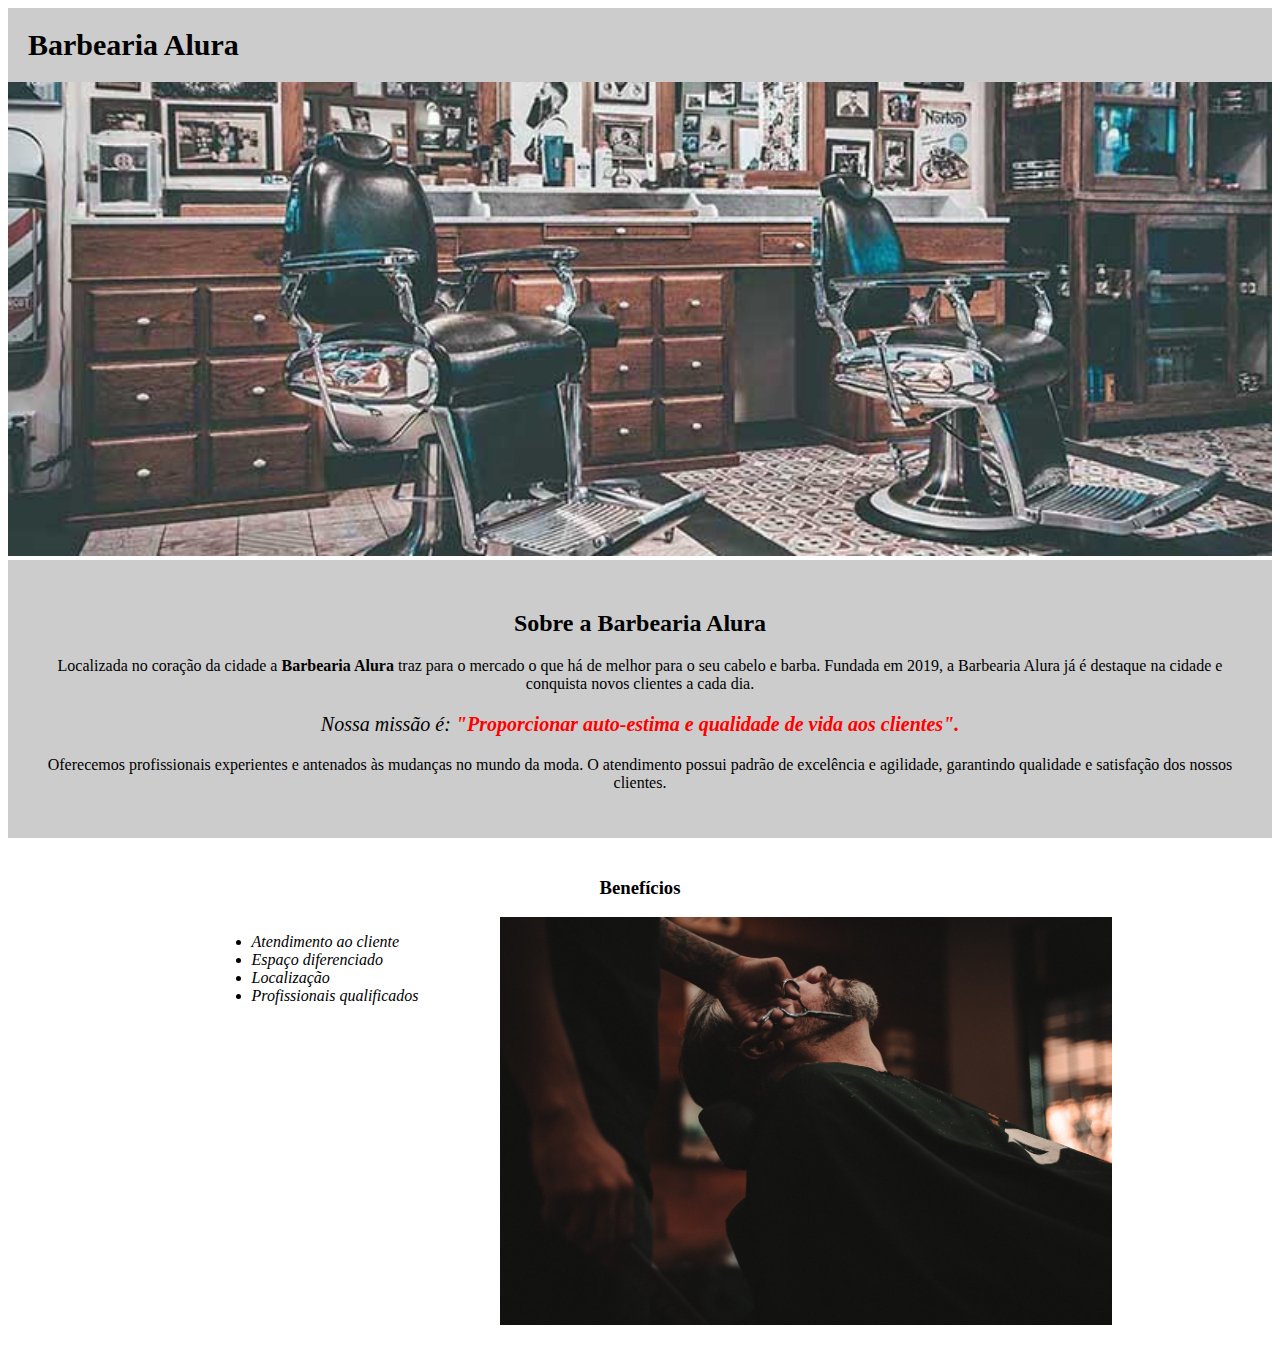
==== PROJETO BARBEARIA ALURA/index.html @ f102108e "Adicionei o projeto inicial" ====
<!DOCTYPE html>
<html Lang="pt-br">
<head>
	<meta charset="UTF8">
	<title> Barbearia Alura</title>
	<link rel="stylesheet" href="style-home.css">
	
</head>
<body>
	<header>
		Barbearia Alura 

	</header>
	<img id = "banner" src="imagens_index/banner.jpg">
	<div class="principal">
		<h2 class="titulo-centralizado">Sobre a Barbearia Alura</h2>

		<p>Localizada no coração da cidade a <strong>Barbearia Alura</strong> traz para o mercado o que há de melhor para o seu cabelo e barba. Fundada em 2019, a Barbearia Alura já é destaque na cidade e conquista novos clientes a cada dia.</p>

		<p id="missao"><em>Nossa missão é: <strong>"Proporcionar auto-estima e qualidade de vida aos clientes".</strong></em></p>

		<p>Oferecemos profissionais experientes e antenados às mudanças no mundo da moda. O atendimento possui padrão de excelência e agilidade, garantindo qualidade e satisfação dos nossos clientes.</p>
		</div>


		<div class="beneficios">
		<h3 class="titulo-centralizado">Benefícios</h3>
		<ul>
			<li class="itens">Atendimento ao cliente</li>
			<li class="itens">Espaço diferenciado</li>
			<li class="itens">Localização</li>
			<li class="itens">Profissionais qualificados</li>
		</ul>

	<img id = "beneficios" src="imagens_index/beneficios.jpg" class="imagembeneficios">

	</div>

</body>
</html>
---- PROJETO BARBEARIA ALURA/style-home.css ----
body{
	
}

header{


	font-size: 30px;
	font-weight: bold;
	padding-left: 20px;
	padding-bottom: 20px;
	padding-top: 20px;
	background: #CCCCCC;
}

.cabecalho{
	position: relative;
	width: 940px;
	margin: 0 auto
}

#banner {
	width: 100%

}

.principal{
	background: #CCCCCC;
	padding:  30px;
}

.titulo-centralizado{
	text-align:center

}

 p {
	text-align: center

}

#missao { 
		font-size: 20px; 
		text-align: center

}

em strong{ 

	color: red
}

.itens{

	font-style: italic
	
}

.beneficios{
	background: #FFFFFF;
	padding:20px;

}


ul{

	display: inline-block;
	vertical-align: top;
	width: 20%;
	margin-left: 15%;
}

.imagembeneficios {

	width: 50%;

}
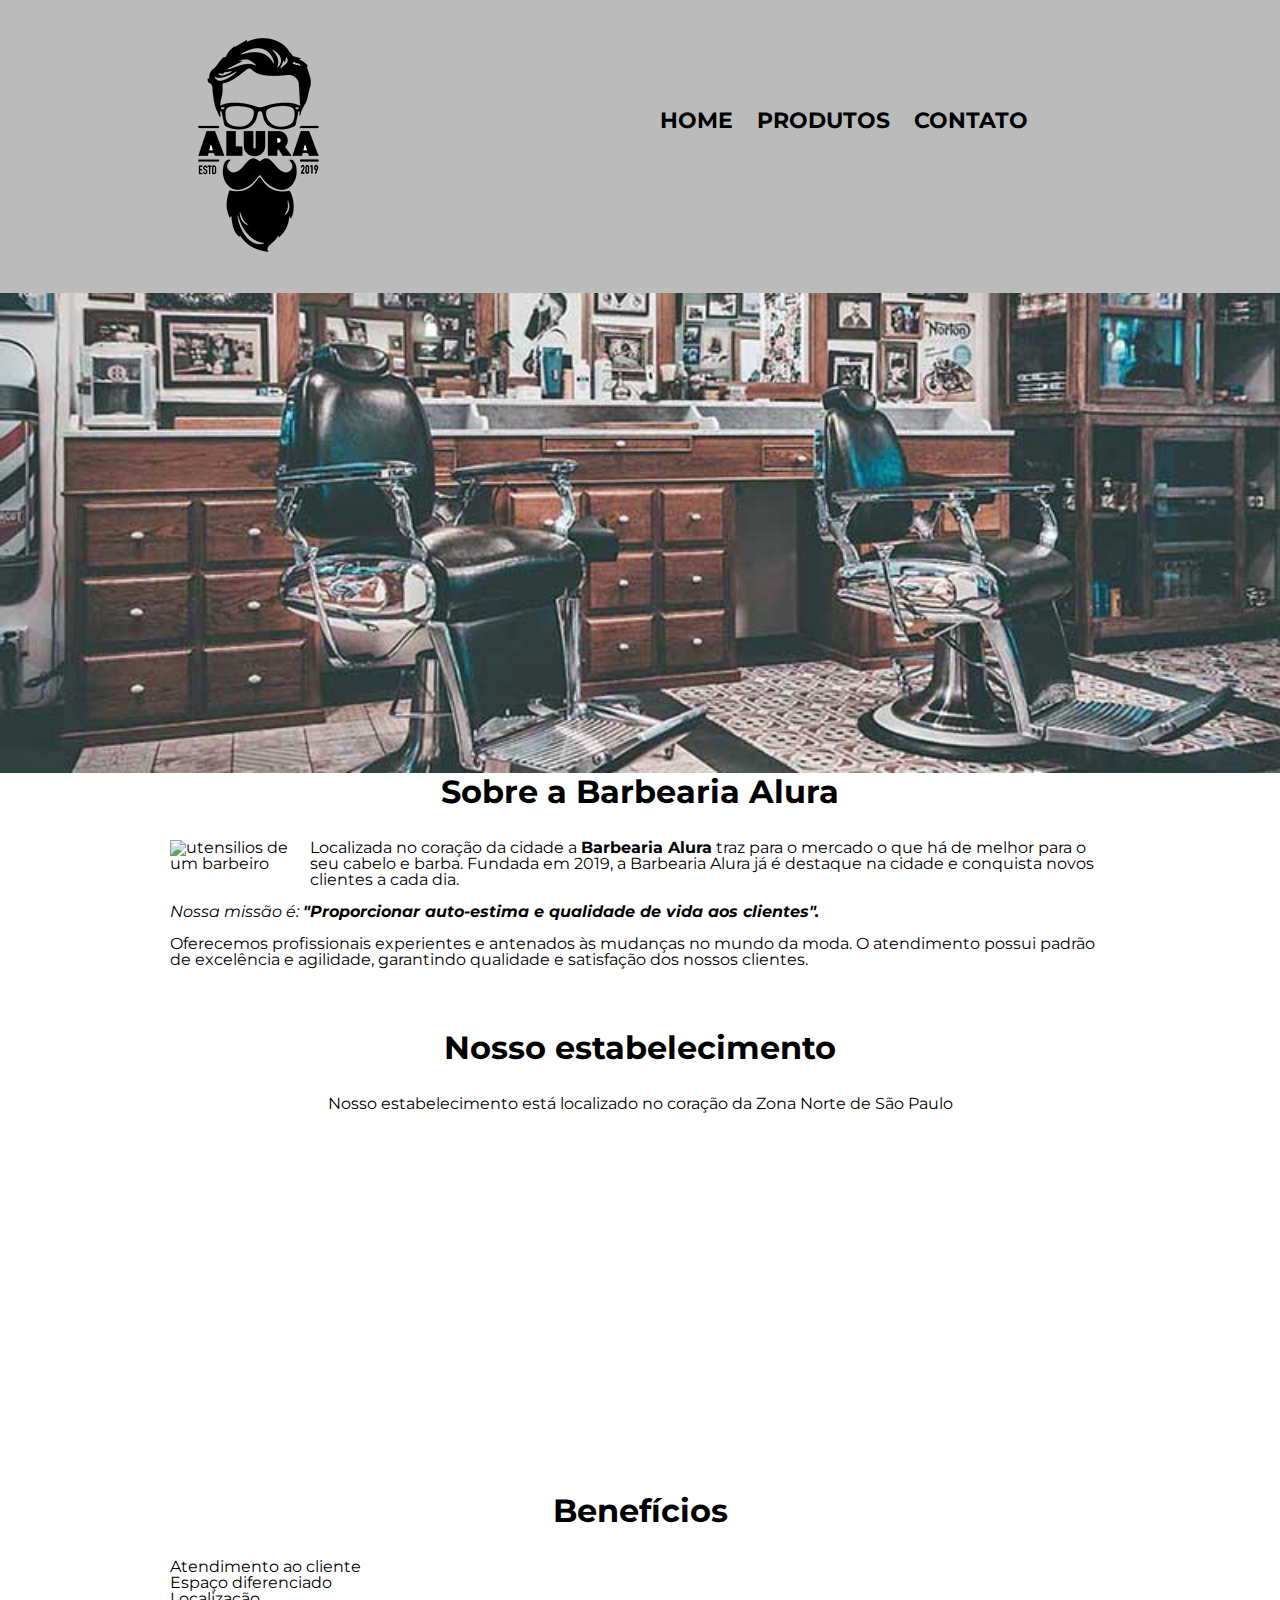
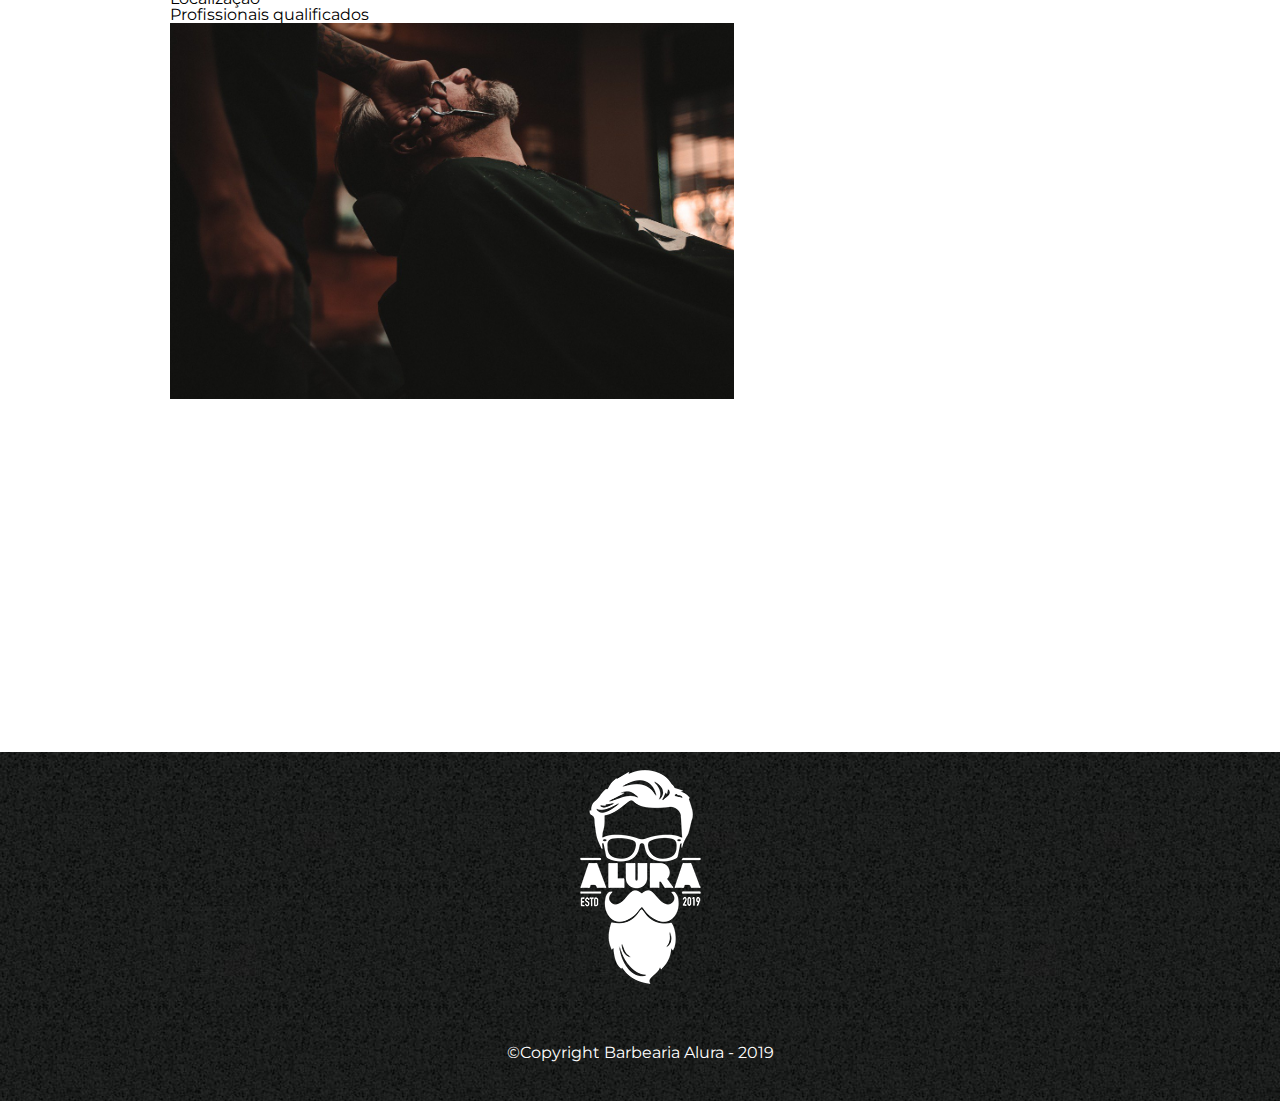
==== commit 3deab378: "SERIE DE ALTERAÇÕES EM 17/10/22" ====
--- a/PROJETO BARBEARIA ALURA/index.html
+++ b/PROJETO BARBEARIA ALURA/index.html
@@ -3,38 +3,72 @@
 <head>
 	<meta charset="UTF8">
 	<title> Barbearia Alura</title>
-	<link rel="stylesheet" href="style-home.css">
+	<link rel="stylesheet" href="reset.css">
+	<link rel="stylesheet" href="style.css">
+	<link href="https://fonts.googleapis.com/css2?family=Montserrat&display=swap" rel="stylesheet">
 	
 </head>
 <body>
-	<header>
-		Barbearia Alura 
+		<header>
+			<div class="caixa">	
+				<h1> <img src="imagens_produtos/logo.png"> </h1>
+				<nav>
+					<ul>
+						<li><a href="index.html">Home</a></li>
+						<li><a href="produtos.html">Produtos</a></li>
+						<li><a href="contato.html">Contato</a></li>
+					</ul>
+				</nav>
+			</div>
+		</header>
 
-	</header>
-	<img id = "banner" src="imagens_index/banner.jpg">
-	<div class="principal">
-		<h2 class="titulo-centralizado">Sobre a Barbearia Alura</h2>
+		<img class= "banner" src="imagens_index/banner.jpg">
 
-		<p>Localizada no coração da cidade a <strong>Barbearia Alura</strong> traz para o mercado o que há de melhor para o seu cabelo e barba. Fundada em 2019, a Barbearia Alura já é destaque na cidade e conquista novos clientes a cada dia.</p>
+			<main> 
+				<section class="principal">
+					<h2 class="titulo-principal">Sobre a Barbearia Alura</h2>
+					<img class="utensilios" src="C:\Users\aristides\Desktop\ESTUDOS ALURA\PROJETO BARBEARIA ALURA\imagens_produtos\utensilios.jpg" alt="utensilios de um barbeiro">
 
-		<p id="missao"><em>Nossa missão é: <strong>"Proporcionar auto-estima e qualidade de vida aos clientes".</strong></em></p>
+					<p>Localizada no coração da cidade a <strong>Barbearia Alura</strong> traz para o mercado o que há de melhor para o seu cabelo e barba. Fundada em 2019, a Barbearia Alura já é destaque na cidade e conquista novos clientes a cada dia.</p>
 
-		<p>Oferecemos profissionais experientes e antenados às mudanças no mundo da moda. O atendimento possui padrão de excelência e agilidade, garantindo qualidade e satisfação dos nossos clientes.</p>
-		</div>
+					<p id="missao"><em>Nossa missão é: <strong>"Proporcionar auto-estima e qualidade de vida aos clientes".</strong></em></p>
+
+					<p>Oferecemos profissionais experientes e antenados às mudanças no mundo da moda. O atendimento possui padrão de excelência e agilidade, garantindo qualidade e satisfação dos nossos clientes.</p>
+				</section>
+
+				<section class="mapa">
+					<h3 class="titulo-principal">Nosso estabelecimento</h3>
+					<p>Nosso estabelecimento está localizado no coração da Zona Norte de São Paulo</p>
+
+					<iframe src="https://www.google.com/maps/embed?pb=!1m18!1m12!1m3!1d3659.2717517695014!2d-46.62968498554512!3d-23.486719364723953!2m3!1f0!2f0!3f0!3m2!1i1024!2i768!4f13.1!3m3!1m2!1s0x94cef64a2f13971d%3A0xfee3f65e2f8773df!2sR.%20Volunt%C3%A1rios%20da%20P%C3%A1tria%2C%203851%20-%20Santana%2C%20S%C3%A3o%20Paulo%20-%20SP%2C%2002401-300!5e0!3m2!1spt-BR!2sbr!4v1666027454245!5m2!1spt-BR!2sbr" width="100%" height="300" style="border:0;" allowfullscreen="" loading="lazy" referrerpolicy="no-referrer-when-downgrade"></iframe>
+				</section>
 
 
-		<div class="beneficios">
-		<h3 class="titulo-centralizado">Benefícios</h3>
-		<ul>
-			<li class="itens">Atendimento ao cliente</li>
-			<li class="itens">Espaço diferenciado</li>
-			<li class="itens">Localização</li>
-			<li class="itens">Profissionais qualificados</li>
-		</ul>
+				<section class="beneficios">
+					<h3 class="titulo-principal">Benefícios</h3>
+						<ul>
+							<li class="itens">Atendimento ao cliente</li>
+							<li class="itens">Espaço diferenciado</li>
+							<li class="itens">Localização</li>
+							<li class="itens">Profissionais qualificados</li>
+						</ul>
 
-	<img id = "beneficios" src="imagens_index/beneficios.jpg" class="imagembeneficios">
+					<img id = "beneficios" src="imagens_index/beneficios.jpg" class="imagembeneficios">
+				</section>
+					<div class="video">
+						<iframe width="560" height="315" src="https://www.youtube.com/embed/wcVVXUV0YUY" title="YouTube video player" frameborder="0" allow="accelerometer; autoplay; clipboard-write; encrypted-media; gyroscope; picture-in-picture" allowfullscreen></iframe>
+					</div>
 
-	</div>
+
+
+			</main>
+
+		<footer>
+			<img src="imagens_produtos/logo-branco.png">
+			<p class="copyright">&copy;Copyright Barbearia Alura - 2019</p>
+		</footer>
+
+
 
 </body>
 </html>--- a/PROJETO BARBEARIA ALURA/style.css
+++ b/PROJETO BARBEARIA ALURA/style.css
@@ -0,0 +1,235 @@
+body{
+	font-family: 'Montserrat', sans-serif;
+
+}
+
+header{
+	background: #BBBBBB;
+	padding: 20px 0;
+
+}
+
+.caixa{
+	position: relative;
+	width: 940px;
+	margin: 0 auto;
+}
+
+nav{
+	position: absolute;
+	top: 90px;
+	left: 50%;
+
+}
+
+nav li{
+	display: inline-block;
+	padding-left: 20px;
+	
+}
+
+nav a{
+	text-transform: uppercase;
+	color: black;
+	font-weight: bolder;
+	font-size: 22px;
+	text-decoration: none;
+
+}
+
+nav a:hover{
+	color: #C78C19;
+	text-decoration: underline;
+
+}
+
+.produtos{
+	width: 940px;
+	margin: 0 auto;
+	padding: 50px;
+
+}
+
+.produtos li{
+	display: inline-block;
+	text-align: center;
+	width: 30%;
+	vertical-align: top;
+	margin: 0 1.5%;
+	padding: 30px 20px;
+	box-sizing: border-box;
+	border: 2px solid black;
+	border-radius: 10px;
+
+}
+
+.produtos li:hover {
+	border-color: #C78C19;
+
+}
+
+.produtos li:active{
+	border-color:  #099C19;
+
+}
+
+.produtos li:hover h2{
+	font-size: 34px;
+
+}
+
+.produtos h2{
+	font-size: 30px;
+	font-weight: bold;
+
+
+}
+
+.produto-descricao{
+	font-size: 18px;
+
+}
+
+.produto-preco{
+
+	font-size: 22px;
+	font-weight: bold;
+	margin-top: 10px;
+
+}
+
+footer{
+	text-align: center;
+	color: white;
+	background: url("imagens_produtos/bg.jpg");
+
+}
+
+.copyright{
+	padding:40px;
+
+}
+
+main{
+	width: 940px;
+	margin:  0 auto;
+
+}
+
+form{
+	margin:  40px 0;
+
+
+}
+
+form label, form legend{
+	display: block;
+	font-size: 20px;
+	margin: 0 0 10px 0;
+}
+
+.input-padrao{
+	display: block;
+	margin: 0 0 10px 0;
+	padding:  10px 15px;
+	width: 50%;
+
+}
+
+.checkbox{
+	margin: 20px 0;
+}
+
+.enviar{
+	width: 40%;
+	padding: 15px 0;
+	background: orange;
+	color: white;
+	font-weight: bold;
+	font-size: 18px;
+	border:none;
+	border-radius: 5px;
+	transition: 1s all;
+	cursor: pointer;
+}
+
+.enviar:hover{
+	background: darkorange;
+	transform: scale(1.2);
+
+}
+
+.enviar:active{
+	background: darkgreen;
+}
+
+table{
+	margin:  20px 40px;
+
+}
+thead{
+	background: #555555;
+	color: white;
+	font-weight: bold;
+}
+
+td, th{
+	border: 1px solid black;
+	padding: 8px 15px ;
+}
+
+
+/*css da página inicial*/
+.banner{
+	width: 100%;
+
+}
+
+.titulo-principal{
+	text-align: center;
+	font-weight: bold;
+	font-size: 2em;
+	margin: 0 0 1em;
+	clear:  left;
+}
+
+.principal p{
+	margin: 0 0 1em;
+
+}
+
+.principal strong{
+	font-weight: bold;
+
+}
+
+.principal em{
+	font-style: italic;
+
+}
+
+.imagembeneficios{
+	width: 60%;
+
+}
+
+.utensilios{
+	width: 120px;
+	float: left;
+	margin:  0 20px 20px 0;
+
+}
+
+.mapa{
+	padding: 3em 0;
+}
+
+.mapa p{
+	margin:0 0 2em;
+	text-align: center;
+}
+
+.video{
+	width: 560px;
+	margin: 1em auto;
+}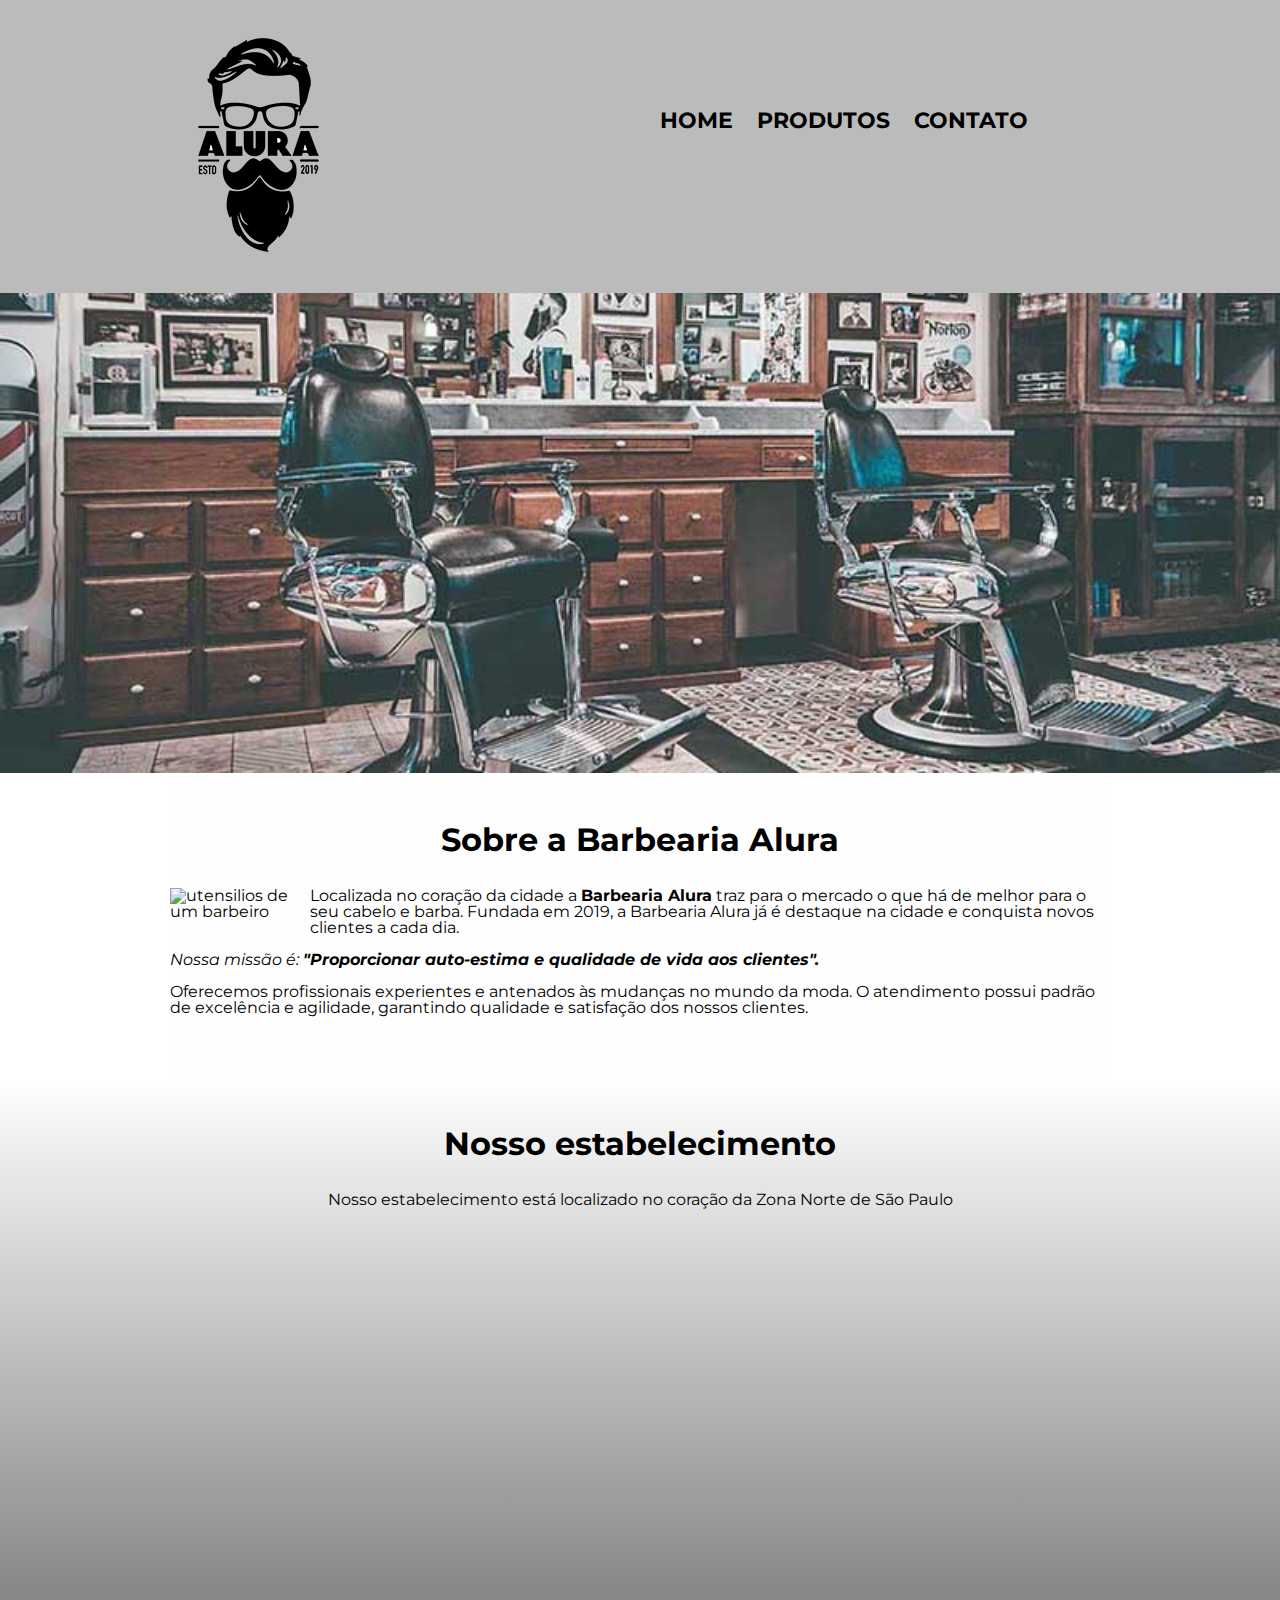
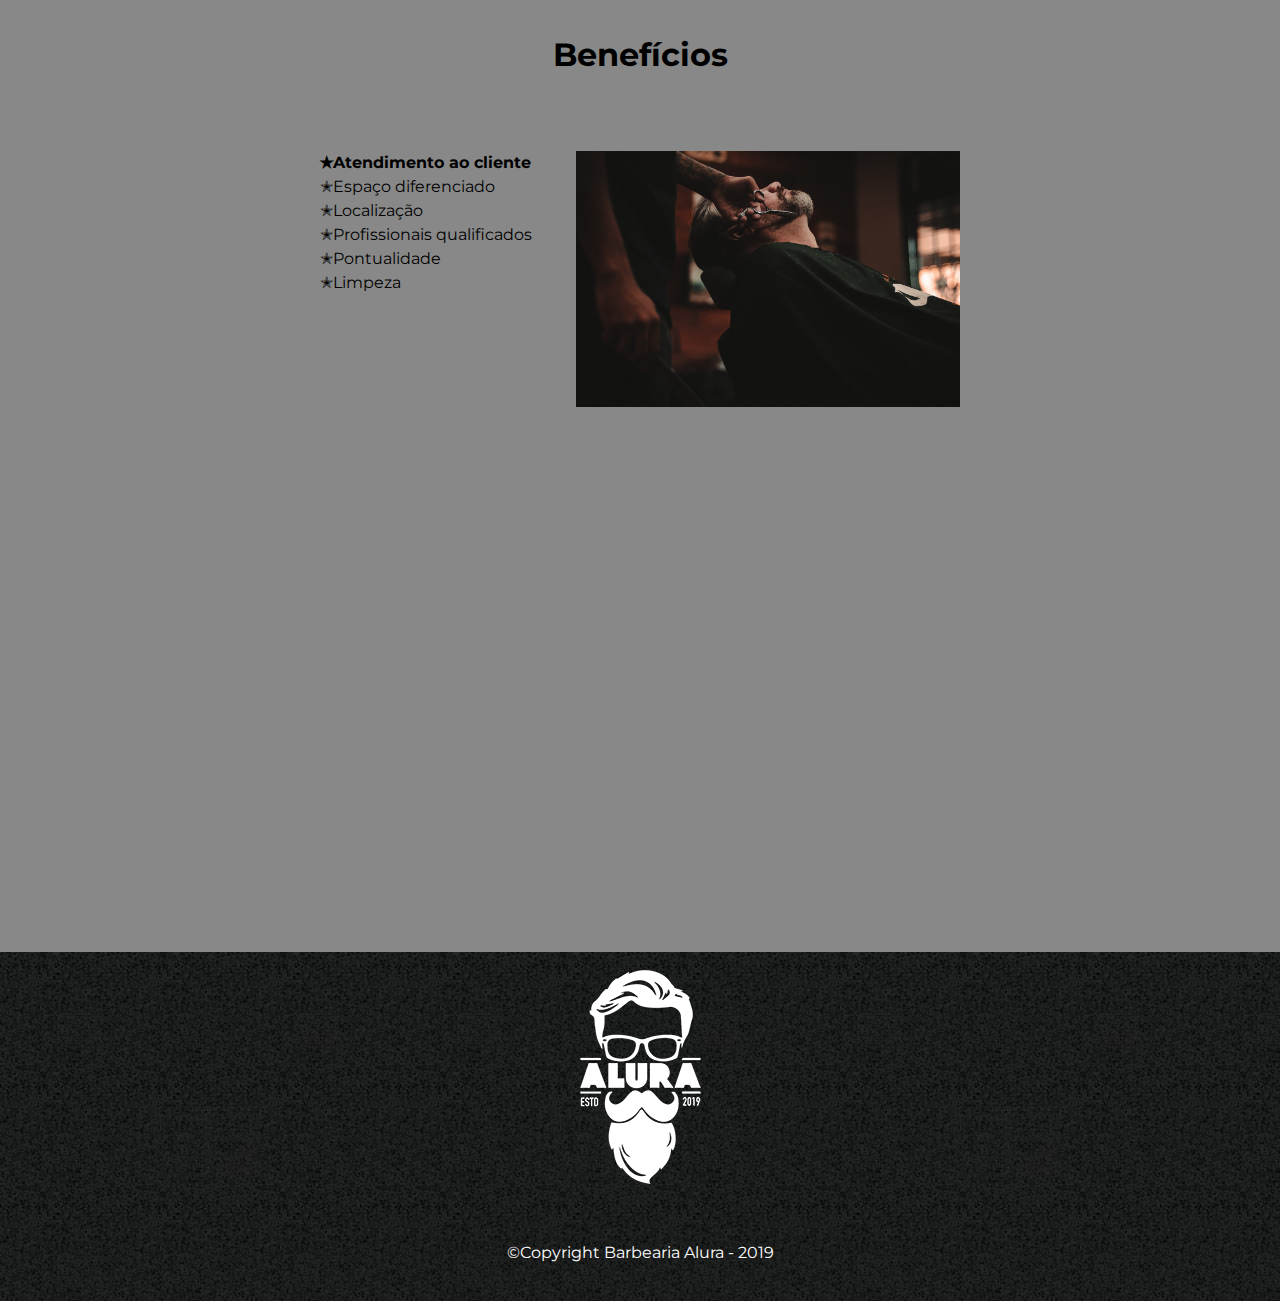
==== commit 387e90ff: "ATUALIZAÇÃO DE CONHECIMENTO" ====
--- a/PROJETO BARBEARIA ALURA/index.html
+++ b/PROJETO BARBEARIA ALURA/index.html
@@ -39,28 +39,29 @@
 				<section class="mapa">
 					<h3 class="titulo-principal">Nosso estabelecimento</h3>
 					<p>Nosso estabelecimento está localizado no coração da Zona Norte de São Paulo</p>
-
-					<iframe src="https://www.google.com/maps/embed?pb=!1m18!1m12!1m3!1d3659.2717517695014!2d-46.62968498554512!3d-23.486719364723953!2m3!1f0!2f0!3f0!3m2!1i1024!2i768!4f13.1!3m3!1m2!1s0x94cef64a2f13971d%3A0xfee3f65e2f8773df!2sR.%20Volunt%C3%A1rios%20da%20P%C3%A1tria%2C%203851%20-%20Santana%2C%20S%C3%A3o%20Paulo%20-%20SP%2C%2002401-300!5e0!3m2!1spt-BR!2sbr!4v1666027454245!5m2!1spt-BR!2sbr" width="100%" height="300" style="border:0;" allowfullscreen="" loading="lazy" referrerpolicy="no-referrer-when-downgrade"></iframe>
+						<div class="mapa-conteudo">
+							<iframe src="https://www.google.com/maps/embed?pb=!1m18!1m12!1m3!1d3659.2717517695014!2d-46.62968498554512!3d-23.486719364723953!2m3!1f0!2f0!3f0!3m2!1i1024!2i768!4f13.1!3m3!1m2!1s0x94cef64a2f13971d%3A0xfee3f65e2f8773df!2sR.%20Volunt%C3%A1rios%20da%20P%C3%A1tria%2C%203851%20-%20Santana%2C%20S%C3%A3o%20Paulo%20-%20SP%2C%2002401-300!5e0!3m2!1spt-BR!2sbr!4v1666027454245!5m2!1spt-BR!2sbr" width="100%" height="300" style="border:0;" allowfullscreen="" loading="lazy" referrerpolicy="no-referrer-when-downgrade"></iframe>
+						</div>
 				</section>
 
 
 				<section class="beneficios">
 					<h3 class="titulo-principal">Benefícios</h3>
-						<ul>
-							<li class="itens">Atendimento ao cliente</li>
-							<li class="itens">Espaço diferenciado</li>
-							<li class="itens">Localização</li>
-							<li class="itens">Profissionais qualificados</li>
-						</ul>
 
-					<img id = "beneficios" src="imagens_index/beneficios.jpg" class="imagembeneficios">
-				</section>
+					<div class="conteudo-beneficios">
+							<ul class="lista-beneficios">
+								<li class="itens">Atendimento ao cliente</li>
+								<li class="itens">Espaço diferenciado</li>
+								<li class="itens">Localização</li>
+								<li class="itens">Profissionais qualificados</li>
+								<li class="itens">Pontualidade</li>
+								<li class="itens">Limpeza</li>
+							</ul><img id = "beneficios" src="imagens_index/beneficios.jpg" class="imagem-beneficios">
+					</div>
 					<div class="video">
 						<iframe width="560" height="315" src="https://www.youtube.com/embed/wcVVXUV0YUY" title="YouTube video player" frameborder="0" allow="accelerometer; autoplay; clipboard-write; encrypted-media; gyroscope; picture-in-picture" allowfullscreen></iframe>
 					</div>
-
-
-
+				</section>
 			</main>
 
 		<footer>
--- a/PROJETO BARBEARIA ALURA/style.css
+++ b/PROJETO BARBEARIA ALURA/style.css
@@ -111,13 +111,13 @@
 }
 
 main{
-	width: 940px;
-	margin:  0 auto;
+
 
 }
 
 form{
-	margin:  40px 0;
+	width: 940px;
+	margin: 40px auto ;
 
 
 }
@@ -164,7 +164,7 @@
 }
 
 table{
-	margin:  20px 40px;
+	margin:  20px auto;
 
 }
 thead{
@@ -193,6 +193,13 @@
 	clear:  left;
 }
 
+.principal{
+	padding:  3em 0;
+	background: #FEFEFE ;
+	width: 940px;
+	margin:  0 auto;
+}
+
 .principal p{
 	margin: 0 0 1em;
 
@@ -208,7 +215,53 @@
 
 }
 
-.imagembeneficios{
+.mapa{
+	padding: 3em 0;
+	background: linear-gradient(#FEFEFE, #888888);
+
+}
+
+.mapa-conteudo{
+	width: 940px;
+	margin:  0 auto;
+
+}
+
+.mapa p{
+	margin:0 0 2em;
+	text-align: center;
+}
+
+.beneficios{
+	padding: 3em 0;
+	background: #888888;
+
+}
+
+.conteudo-beneficios{
+	width: 640px;
+	margin: 0 auto;
+	padding: 3em 0;
+
+}
+
+.lista-beneficios{
+	display: inline-block;
+	width: 40%;
+	vertical-align: top;
+	line-height: 1.5em;
+}
+
+.itens:first-child{
+	font-weight: bold;
+}
+
+.itens:before{
+	content: "✭";
+
+}
+
+.imagem-beneficios{
 	width: 60%;
 
 }
@@ -220,16 +273,9 @@
 
 }
 
-.mapa{
-	padding: 3em 0;
-}
-
-.mapa p{
-	margin:0 0 2em;
-	text-align: center;
-}
 
 .video{
 	width: 560px;
 	margin: 1em auto;
+	padding: 3em 0;
 }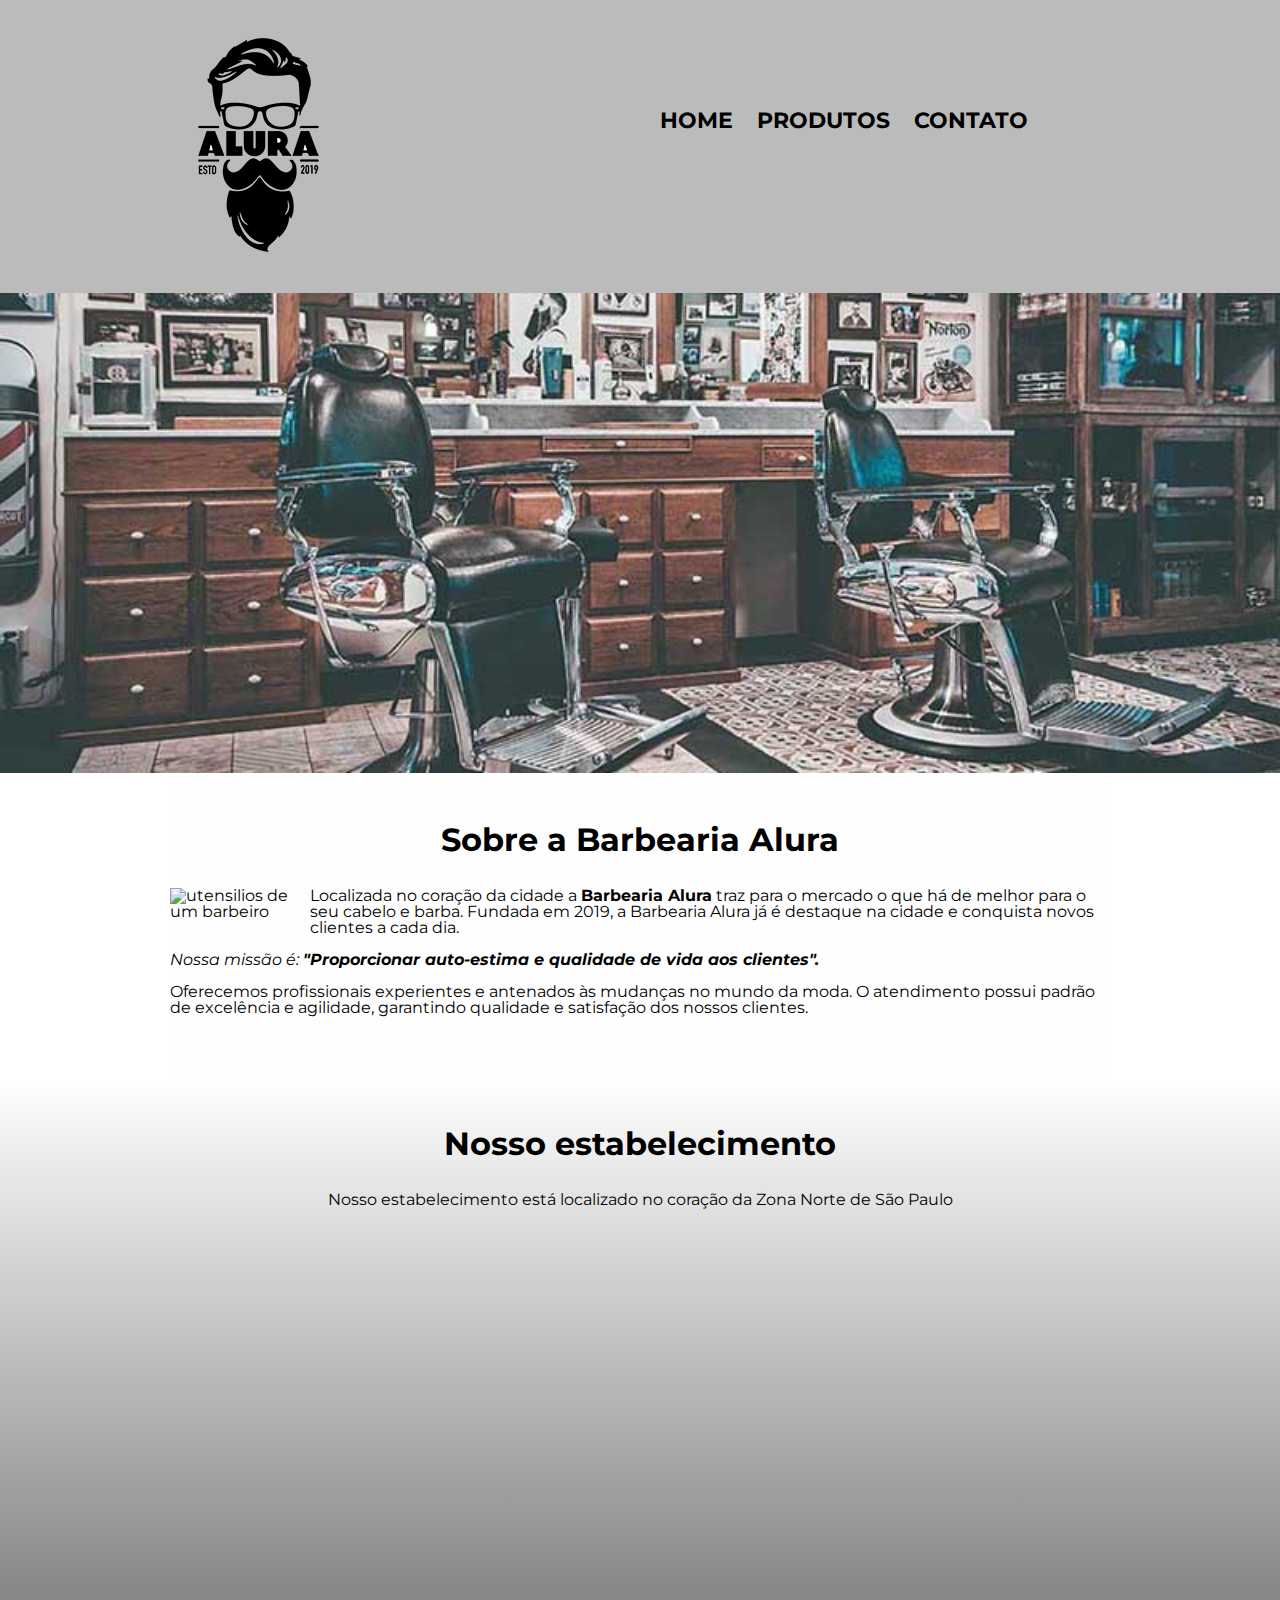
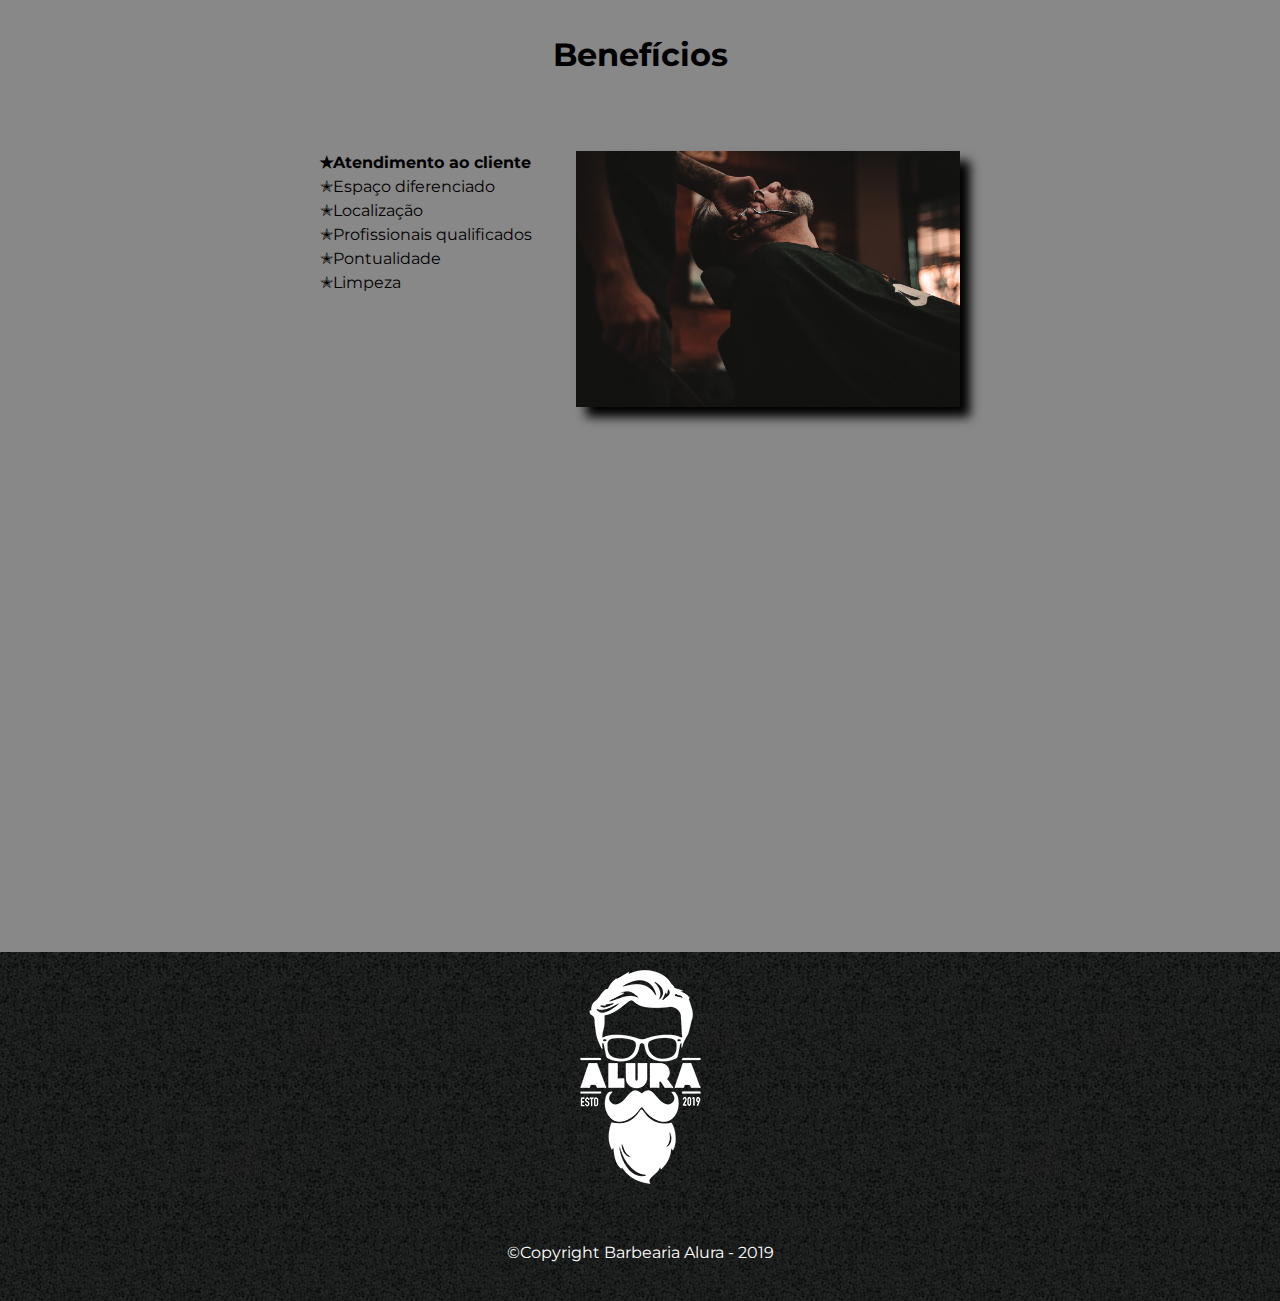
==== commit 05d23be3: "INICIO DO SITE RESPONSIVO" ====
--- a/PROJETO BARBEARIA ALURA/index.html
+++ b/PROJETO BARBEARIA ALURA/index.html
@@ -2,6 +2,7 @@
 <html Lang="pt-br">
 <head>
 	<meta charset="UTF8">
+	<meta name="viewport" content="width=device-width">
 	<title> Barbearia Alura</title>
 	<link rel="stylesheet" href="reset.css">
 	<link rel="stylesheet" href="style.css">
@@ -59,7 +60,7 @@
 							</ul><img id = "beneficios" src="imagens_index/beneficios.jpg" class="imagem-beneficios">
 					</div>
 					<div class="video">
-						<iframe width="560" height="315" src="https://www.youtube.com/embed/wcVVXUV0YUY" title="YouTube video player" frameborder="0" allow="accelerometer; autoplay; clipboard-write; encrypted-media; gyroscope; picture-in-picture" allowfullscreen></iframe>
+						<iframe width="100%" height="315" src="https://www.youtube.com/embed/wcVVXUV0YUY" title="YouTube video player" frameborder="0" allow="accelerometer; autoplay; clipboard-write; encrypted-media; gyroscope; picture-in-picture" allowfullscreen></iframe>
 					</div>
 				</section>
 			</main>
--- a/PROJETO BARBEARIA ALURA/style.css
+++ b/PROJETO BARBEARIA ALURA/style.css
@@ -191,6 +191,7 @@
 	font-size: 2em;
 	margin: 0 0 1em;
 	clear:  left;
+	
 }
 
 .principal{
@@ -263,6 +264,15 @@
 
 .imagem-beneficios{
 	width: 60%;
+	opacity: 1;
+	box-shadow: 10px 10px 10px #000000;
+
+}
+
+.imagem-beneficios:hover{
+	opacity: 0.7;
+	transition: 400ms;
+	cursor: pointer;
 
 }
 
@@ -278,4 +288,44 @@
 	width: 560px;
 	margin: 1em auto;
 	padding: 3em 0;
+}
+
+/*Responsivo para celular*/
+
+@media screen and (max-width: 480px){
+	
+		.caixa, .principal, .conteudo-beneficios, .mapa-conteudo, .video, .produtos, form{
+			width: auto;
+		}
+
+
+		h1{
+			text-align: center;
+		}
+
+		nav{
+			position: static ;
+		}
+		
+		.lista-beneficios, .imagem-beneficios{
+			width: 100%;
+		}
+
+		.produtos{
+			text-align: center;
+
+		}
+
+		.produtos li{
+        display: block;
+        width: 90%;
+        margin: 10px auto;
+
+		}
+
+		.form{
+			width: auto;
+			margin: 0 auto;
+		}
+
 }